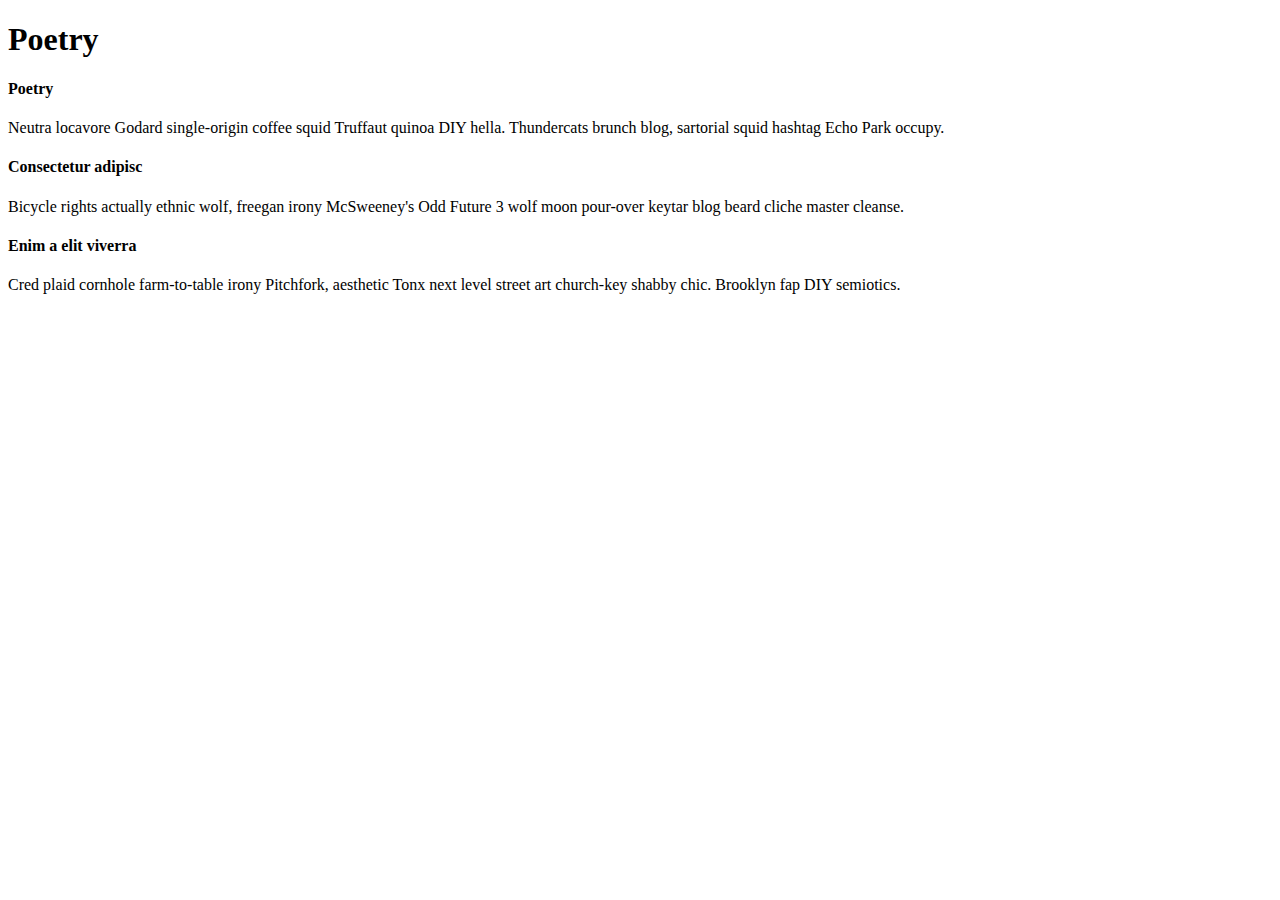
==== blank.html @ 0eae39e3 "Initial commit" ====
<!DOCTYPE html>
<html lang="en">

<head>
    <meta charset="utf-8">
    <meta http-equiv="X-UA-Compatible" content="IE=edge">
    <meta name="viewport" content="width=device-width, initial-scale=1">

    <title>Title</title>

    <meta name="description" content="">
    <meta name="keywords" content="">
    <meta name="author" content="">

    <link rel="stylesheet" href="stylesheets/style.css">

    <link rel="shortcut icon" type="image/png" href="images/favicon.png">
    <link rel="apple-touch-icon" type="image/png" href="images/apple-touch-icon.png">
</head>

<body>
    <section>
        <div class="grid">
            <div class="row">
                <div class="twelve columns">
                    <h1>Poetry</h1>
                </div>
                <div class="four columns">
                    <h4>Poetry</h4>
                    <p>Neutra locavore Godard single-origin coffee squid Truffaut quinoa DIY hella. Thundercats brunch blog, sartorial squid hashtag Echo Park occupy.</p>
                </div>
                <div class="four columns">
                    <h4>Consectetur adipisc</h4>
                    <p>Bicycle rights actually ethnic wolf, freegan irony McSweeney's Odd Future 3 wolf moon pour-over keytar blog beard cliche master cleanse.</p>
                </div>
                <div class="four columns">
                    <h4>Enim a elit viverra</h4>
                    <p>Cred plaid cornhole farm-to-table irony Pitchfork, aesthetic Tonx next level street art church-key shabby chic. Brooklyn fap DIY semiotics.</p>
                </div>
            </div>
        </div>
    </section>
</body>

</html>
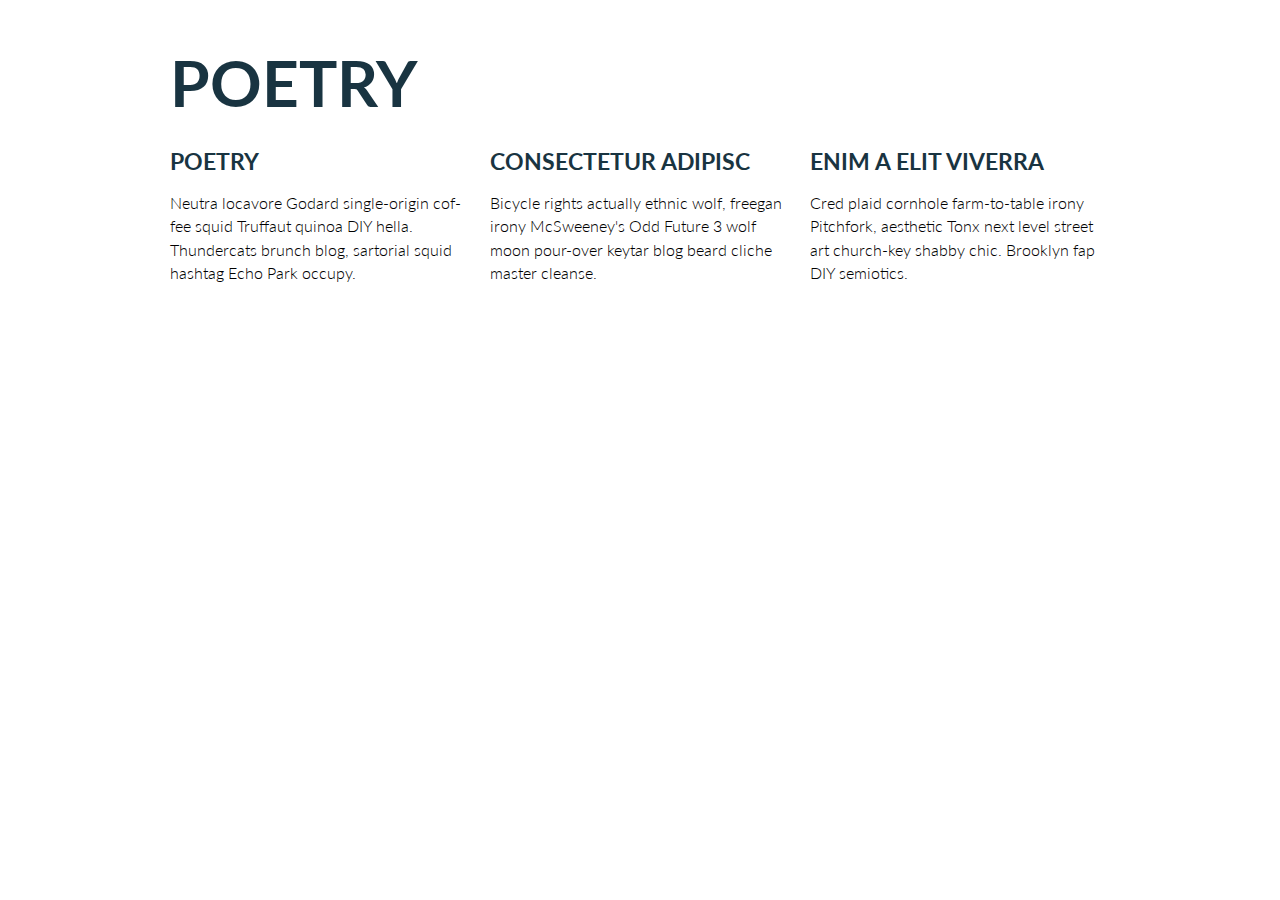
==== commit 47863574: "New button styles, new striped table colours, fixed wrong stylesheet inclusion in blank template" ====
--- a/blank.html
+++ b/blank.html
@@ -12,7 +12,7 @@
     <meta name="keywords" content="">
     <meta name="author" content="">
 
-    <link rel="stylesheet" href="stylesheets/style.css">
+    <link rel="stylesheet" href="stylesheets/poetry.css">
 
     <link rel="shortcut icon" type="image/png" href="images/favicon.png">
     <link rel="apple-touch-icon" type="image/png" href="images/apple-touch-icon.png">
--- a/stylesheets/poetry.css
+++ b/stylesheets/poetry.css
@@ -0,0 +1,1082 @@
+@import url("http://fonts.googleapis.com/css?family=Lato:300,700,300italic,700italic");
+
+@import url("http://fonts.googleapis.com/css?family=Lato:300,700,300italic,700italic");
+
+@import url("http://fonts.googleapis.com/css?family=Lato:300,700,300italic,700italic");
+/*! normalize.css v3.0.1 | MIT License | git.io/normalize */
+/**
+ * 1. Set default font family to sans-serif.
+ * 2. Prevent iOS text size adjust after orientation change, without disabling
+ *    user zoom.
+ */
+html {
+  font-family: sans-serif;
+  /* 1 */
+
+  -ms-text-size-adjust: 100%;
+  -webkit-text-size-adjust: 100%;
+  /* 2 */
+
+}
+/**
+ * Remove default margin.
+ */
+body {
+  margin: 0;
+}
+/* HTML5 display definitions
+   ========================================================================== */
+/**
+ * Correct `block` display not defined for any HTML5 element in IE 8/9.
+ * Correct `block` display not defined for `details` or `summary` in IE 10/11 and Firefox.
+ * Correct `block` display not defined for `main` in IE 11.
+ */
+article,
+aside,
+details,
+figcaption,
+figure,
+footer,
+header,
+hgroup,
+main,
+nav,
+section,
+summary {
+  display: block;
+}
+/**
+ * 1. Correct `inline-block` display not defined in IE 8/9.
+ * 2. Normalize vertical alignment of `progress` in Chrome, Firefox, and Opera.
+ */
+audio,
+canvas,
+progress,
+video {
+  display: inline-block;
+  /* 1 */
+
+  vertical-align: baseline;
+  /* 2 */
+
+}
+/**
+ * Prevent modern browsers from displaying `audio` without controls.
+ * Remove excess height in iOS 5 devices.
+ */
+audio:not([controls]) {
+  display: none;
+  height: 0;
+}
+/**
+ * Address `[hidden]` styling not present in IE 8/9/10.
+ * Hide the `template` element in IE 8/9/11, Safari, and Firefox < 22.
+ */
+[hidden],
+template {
+  display: none;
+}
+/* Links
+   ========================================================================== */
+/**
+ * Remove the gray background color from active links in IE 10.
+ */
+a {
+  background: transparent;
+}
+/**
+ * Improve readability when focused and also mouse hovered in all browsers.
+ */
+a:active,
+a:hover {
+  outline: 0;
+}
+/* Text-level semantics
+   ========================================================================== */
+/**
+ * Address styling not present in IE 8/9/10/11, Safari, and Chrome.
+ */
+abbr[title] {
+  border-bottom: 1px dotted;
+}
+/**
+ * Address style set to `bolder` in Firefox 4+, Safari, and Chrome.
+ */
+b,
+strong {
+  font-weight: bold;
+}
+/**
+ * Address styling not present in Safari and Chrome.
+ */
+dfn {
+  font-style: italic;
+}
+/**
+ * Address variable `h1` font-size and margin within `section` and `article`
+ * contexts in Firefox 4+, Safari, and Chrome.
+ */
+h1 {
+  font-size: 2em;
+  margin: 0.67em 0;
+}
+/**
+ * Address styling not present in IE 8/9.
+ */
+mark {
+  background: #ff0;
+  color: #000;
+}
+/**
+ * Address inconsistent and variable font size in all browsers.
+ */
+small {
+  font-size: 80%;
+}
+/**
+ * Prevent `sub` and `sup` affecting `line-height` in all browsers.
+ */
+sub,
+sup {
+  font-size: 75%;
+  line-height: 0;
+  position: relative;
+  vertical-align: baseline;
+}
+sup {
+  top: -0.5em;
+}
+sub {
+  bottom: -0.25em;
+}
+/* Embedded content
+   ========================================================================== */
+/**
+ * Remove border when inside `a` element in IE 8/9/10.
+ */
+img {
+  border: 0;
+}
+/**
+ * Correct overflow not hidden in IE 9/10/11.
+ */
+svg:not(:root) {
+  overflow: hidden;
+}
+/* Grouping content
+   ========================================================================== */
+/**
+ * Address margin not present in IE 8/9 and Safari.
+ */
+figure {
+  margin: 1em 40px;
+}
+/**
+ * Address differences between Firefox and other browsers.
+ */
+hr {
+  -moz-box-sizing: content-box;
+  box-sizing: content-box;
+  height: 0;
+}
+/**
+ * Contain overflow in all browsers.
+ */
+pre {
+  overflow: auto;
+}
+/**
+ * Address odd `em`-unit font size rendering in all browsers.
+ */
+code,
+kbd,
+pre,
+samp {
+  font-family: monospace, monospace;
+  font-size: 1em;
+}
+/* Forms
+   ========================================================================== */
+/**
+ * Known limitation: by default, Chrome and Safari on OS X allow very limited
+ * styling of `select`, unless a `border` property is set.
+ */
+/**
+ * 1. Correct color not being inherited.
+ *    Known issue: affects color of disabled elements.
+ * 2. Correct font properties not being inherited.
+ * 3. Address margins set differently in Firefox 4+, Safari, and Chrome.
+ */
+button,
+input,
+optgroup,
+select,
+textarea {
+  color: inherit;
+  /* 1 */
+
+  font: inherit;
+  /* 2 */
+
+  margin: 0;
+  /* 3 */
+
+}
+/**
+ * Address `overflow` set to `hidden` in IE 8/9/10/11.
+ */
+button {
+  overflow: visible;
+}
+/**
+ * Address inconsistent `text-transform` inheritance for `button` and `select`.
+ * All other form control elements do not inherit `text-transform` values.
+ * Correct `button` style inheritance in Firefox, IE 8/9/10/11, and Opera.
+ * Correct `select` style inheritance in Firefox.
+ */
+button,
+select {
+  text-transform: none;
+}
+/**
+ * 1. Avoid the WebKit bug in Android 4.0.* where (2) destroys native `audio`
+ *    and `video` controls.
+ * 2. Correct inability to style clickable `input` types in iOS.
+ * 3. Improve usability and consistency of cursor style between image-type
+ *    `input` and others.
+ */
+button,
+html input[type="button"],
+input[type="reset"],
+input[type="submit"] {
+  -webkit-appearance: button;
+  /* 2 */
+
+  cursor: pointer;
+  /* 3 */
+
+}
+/**
+ * Re-set default cursor for disabled elements.
+ */
+button[disabled],
+html input[disabled] {
+  cursor: default;
+}
+/**
+ * Remove inner padding and border in Firefox 4+.
+ */
+button::-moz-focus-inner,
+input::-moz-focus-inner {
+  border: 0;
+  padding: 0;
+}
+/**
+ * Address Firefox 4+ setting `line-height` on `input` using `!important` in
+ * the UA stylesheet.
+ */
+input {
+  line-height: normal;
+}
+/**
+ * It's recommended that you don't attempt to style these elements.
+ * Firefox's implementation doesn't respect box-sizing, padding, or width.
+ *
+ * 1. Address box sizing set to `content-box` in IE 8/9/10.
+ * 2. Remove excess padding in IE 8/9/10.
+ */
+input[type="checkbox"],
+input[type="radio"] {
+  box-sizing: border-box;
+  /* 1 */
+
+  padding: 0;
+  /* 2 */
+
+}
+/**
+ * Fix the cursor style for Chrome's increment/decrement buttons. For certain
+ * `font-size` values of the `input`, it causes the cursor style of the
+ * decrement button to change from `default` to `text`.
+ */
+input[type="number"]::-webkit-inner-spin-button,
+input[type="number"]::-webkit-outer-spin-button {
+  height: auto;
+}
+/**
+ * 1. Address `appearance` set to `searchfield` in Safari and Chrome.
+ * 2. Address `box-sizing` set to `border-box` in Safari and Chrome
+ *    (include `-moz` to future-proof).
+ */
+input[type="search"] {
+  -webkit-appearance: textfield;
+  /* 1 */
+
+  -moz-box-sizing: content-box;
+  -webkit-box-sizing: content-box;
+  /* 2 */
+
+  box-sizing: content-box;
+}
+/**
+ * Remove inner padding and search cancel button in Safari and Chrome on OS X.
+ * Safari (but not Chrome) clips the cancel button when the search input has
+ * padding (and `textfield` appearance).
+ */
+input[type="search"]::-webkit-search-cancel-button,
+input[type="search"]::-webkit-search-decoration {
+  -webkit-appearance: none;
+}
+/**
+ * Define consistent border, margin, and padding.
+ */
+fieldset {
+  border: 1px solid #c0c0c0;
+  margin: 0 2px;
+  padding: 0.35em 0.625em 0.75em;
+}
+/**
+ * 1. Correct `color` not being inherited in IE 8/9/10/11.
+ * 2. Remove padding so people aren't caught out if they zero out fieldsets.
+ */
+legend {
+  border: 0;
+  /* 1 */
+
+  padding: 0;
+  /* 2 */
+
+}
+/**
+ * Remove default vertical scrollbar in IE 8/9/10/11.
+ */
+textarea {
+  overflow: auto;
+}
+/**
+ * Don't inherit the `font-weight` (applied by a rule above).
+ * NOTE: the default cannot safely be changed in Chrome and Safari on OS X.
+ */
+optgroup {
+  font-weight: bold;
+}
+/* Tables
+   ========================================================================== */
+/**
+ * Remove most spacing between table cells.
+ */
+table {
+  border-collapse: collapse;
+  border-spacing: 0;
+}
+td,
+th {
+  padding: 0;
+}
+/* GRID
+Useful classes
+ * grid - grid container encapsulating rows or columns
+ * row - optional container used to clear some columns not to overflow, has modifiers such as .slim or .natural-padding to modify spacing
+ * one column ... twelve columns - column classes
+ * pull right ... pull left - modifiers used to change the alignment of columns, useful when you want to avoid empty spacer column to get something to the other side
+*/
+/* VARIABLES
+To tune your rhymes to your liking
+*/
+*,
+*:before,
+*:after {
+  -moz-box-sizing: border-box;
+  -webkit-box-sizing: border-box;
+  box-sizing: border-box;
+}
+body {
+  min-width: 960px;
+}
+.grid {
+  width: 960px;
+  margin: 0 auto;
+  padding: 0;
+}
+.grid.visible .column,
+.grid.visible .columns {
+  background-color: rgba(255, 0, 0, 0.3);
+}
+.grid .column,
+.grid .columns {
+  display: inline;
+  float: left;
+  margin-left: 10px;
+  margin-right: 10px;
+}
+.grid .column.one,
+.grid .columns.one {
+  width: 60px;
+}
+.grid .column.two,
+.grid .columns.two {
+  width: 140px;
+}
+.grid .column.three,
+.grid .columns.three {
+  width: 220px;
+}
+.grid .column.four,
+.grid .columns.four {
+  width: 300px;
+}
+.grid .column.five,
+.grid .columns.five {
+  width: 380px;
+}
+.grid .column.six,
+.grid .columns.six {
+  width: 460px;
+}
+.grid .column.seven,
+.grid .columns.seven {
+  width: 540px;
+}
+.grid .column.eight,
+.grid .columns.eight {
+  width: 620px;
+}
+.grid .column.nine,
+.grid .columns.nine {
+  width: 700px;
+}
+.grid .column.ten,
+.grid .columns.ten {
+  width: 780px;
+}
+.grid .column.eleven,
+.grid .columns.eleven {
+  width: 860px;
+}
+.grid .column.twelve,
+.grid .columns.twelve {
+  width: 940px;
+}
+.grid .offset-by-one {
+  margin-left: 80px;
+}
+.grid .offset-by-two {
+  margin-left: 160px;
+}
+.grid .offset-by-three {
+  margin-left: 240px;
+}
+.grid .offset-by-four {
+  margin-left: 320px;
+}
+.grid .offset-by-five {
+  margin-left: 400px;
+}
+.grid .offset-by-six {
+  margin-left: 480px;
+}
+.grid .offset-by-seven {
+  margin-left: 560px;
+}
+.grid .offset-by-eight {
+  margin-left: 640px;
+}
+.grid .offset-by-nine {
+  margin-left: 720px;
+}
+.grid .offset-by-ten {
+  margin-left: 800px;
+}
+.grid .offset-by-eleven {
+  margin-left: 880px;
+}
+@media only screen and (max-width: 767px) {
+  body {
+    font-size: 90%;
+    min-width: 100%;
+  }
+  .grid {
+    width: 100%;
+  }
+  .grid .columns,
+  .grid .column {
+    margin: 0;
+    padding-left: 1em;
+    padding-right: 1em;
+  }
+  .grid .column.one,
+  .grid .columns.one,
+  .grid .column.two,
+  .grid .columns.two,
+  .grid .column.three,
+  .grid .columns.three,
+  .grid .column.four,
+  .grid .columns.four,
+  .grid .column.five,
+  .grid .columns.five,
+  .grid .column.six,
+  .grid .columns.six,
+  .grid .column.seven,
+  .grid .columns.seven,
+  .grid .column.eight,
+  .grid .columns.eight,
+  .grid .column.nine,
+  .grid .columns.nine,
+  .grid .column.ten,
+  .grid .columns.ten,
+  .grid .column.eleven,
+  .grid .columns.eleven,
+  .grid .column.twelve,
+  .grid .columns.twelve {
+    width: 100%;
+  }
+  .grid .offset-by-one,
+  .grid .offset-by-two,
+  .grid .offset-by-three,
+  .grid .offset-by-four,
+  .grid .offset-by-five,
+  .grid .offset-by-six,
+  .grid .offset-by-seven,
+  .grid .offset-by-eight,
+  .grid .offset-by-nine,
+  .grid .offset-by-ten,
+  .grid .offset-by-eleven {
+    margin: 0;
+  }
+}
+.grid:after,
+.row:before,
+.row:after {
+  clear: both;
+  display: table;
+  content: " ";
+  *zoom: 1;
+}
+.row {
+  padding-top: 3em;
+  padding-bottom: 3em;
+}
+.row.slim {
+  padding: 0;
+}
+.row.natural-padding {
+  padding-top: 1em;
+  padding-bottom: 1em;
+}
+.pull.left {
+  float: left !important;
+}
+.pull.right {
+  float: right !important;
+}
+/* ELEMENTS
+Individual element styles and utility classes.
+*/
+/* VARIABLES
+To tune your rhymes to your liking
+*/
+::selection {
+  background: #4ea3cc;
+  text-shadow: none;
+}
+::-moz-selection {
+  background: #4ea3cc;
+  text-shadow: none;
+}
+html {
+  font-size: 1em;
+}
+body {
+  font-family: "Lato", sans-serif;
+  font-weight: 300;
+  line-height: 1.45;
+  hyphens: auto;
+  word-wrap: break-word;
+}
+p {
+  margin-bottom: 1.3em;
+}
+a,
+a:visited {
+  color: #4ea3cc;
+  text-decoration: none;
+}
+a:hover,
+a:focus {
+  color: rgba(78, 163, 204, 0.8);
+}
+small,
+.small.font {
+  font-size: 0.707em;
+  letter-spacing: 0;
+}
+.large.font {
+  font-size: 1.999em;
+}
+h1,
+h2,
+h3,
+h4,
+h5,
+h6 {
+  font-weight: 700;
+  line-height: 1.1;
+  text-rendering: optimizeLegibility;
+  margin: 0 0 0.5em;
+  color: #193441;
+  text-transform: uppercase;
+}
+h1 {
+  font-size: 3.998em;
+}
+h2 {
+  font-size: 2.827em;
+}
+h3 {
+  font-size: 1.999em;
+}
+h4 {
+  font-size: 1.414em;
+}
+h5 {
+  font-size: 1em;
+  color: #4ea3cc;
+  text-transform: uppercase;
+}
+h6 {
+  font-size: 0.707em;
+  color: #4ea3cc;
+  text-transform: uppercase;
+}
+abbr,
+acronym,
+blockquote,
+code,
+dir,
+kbd,
+listing,
+plaintext,
+q,
+samp,
+tt,
+var,
+xmp {
+  hyphens: none;
+  /* W3C standard */
+
+}
+.wrap {
+  word-wrap: normal;
+}
+.inherit-wrap {
+  word-wrap: auto;
+}
+img,
+canvas,
+iframe,
+video,
+svg {
+  max-width: 100%;
+}
+.background.image {
+  background-repeat: no-repeat;
+  background-image: url(../images/background.jpg);
+  background-position: center center;
+  background-size: cover;
+  min-height: 900px;
+}
+.background.light {
+  background-color: #f2f6f7;
+  color: #0e1d24;
+}
+.background.light h1,
+.background.light h2,
+.background.light h3,
+.background.light h4 {
+  color: #0e1d24;
+}
+.background.white {
+  background-color: #ffffff;
+}
+.background.primary {
+  background-color: #4ea3cc;
+}
+.background.dark {
+  background-color: #193441;
+}
+.background.black {
+  background-color: #0e1d24;
+}
+.background.dark,
+.background.black,
+.background.primary {
+  color: #ffffff;
+}
+.background.dark h1,
+.background.black h1,
+.background.primary h1,
+.background.dark h2,
+.background.black h2,
+.background.primary h2,
+.background.dark h3,
+.background.black h3,
+.background.primary h3,
+.background.dark h4,
+.background.black h4,
+.background.primary h4,
+.background.dark h5,
+.background.black h5,
+.background.primary h5,
+.background.dark h6,
+.background.black h6,
+.background.primary h6 {
+  color: #ffffff;
+}
+.background.dark input[type="text"],
+.background.black input[type="text"],
+.background.primary input[type="text"],
+.background.dark input[type="password"],
+.background.black input[type="password"],
+.background.primary input[type="password"],
+.background.dark input[type="email"],
+.background.black input[type="email"],
+.background.primary input[type="email"],
+.background.dark input[type="search"],
+.background.black input[type="search"],
+.background.primary input[type="search"],
+.background.dark input[type="url"],
+.background.black input[type="url"],
+.background.primary input[type="url"],
+.background.dark textarea,
+.background.black textarea,
+.background.primary textarea,
+.background.dark select,
+.background.black select,
+.background.primary select {
+  border-color: #ffffff;
+}
+.background.dark input[type="text"]:focus,
+.background.black input[type="text"]:focus,
+.background.primary input[type="text"]:focus,
+.background.dark input[type="password"]:focus,
+.background.black input[type="password"]:focus,
+.background.primary input[type="password"]:focus,
+.background.dark input[type="email"]:focus,
+.background.black input[type="email"]:focus,
+.background.primary input[type="email"]:focus,
+.background.dark input[type="search"]:focus,
+.background.black input[type="search"]:focus,
+.background.primary input[type="search"]:focus,
+.background.dark input[type="url"]:focus,
+.background.black input[type="url"]:focus,
+.background.primary input[type="url"]:focus,
+.background.dark textarea:focus,
+.background.black textarea:focus,
+.background.primary textarea:focus,
+.background.dark select:focus,
+.background.black select:focus,
+.background.primary select:focus {
+  border-color: #4ea3cc;
+}
+input[type="submit"],
+input[type="reset"],
+input[type="button"],
+button,
+.button {
+  margin-bottom: 1em;
+  padding: 0.7em 1em;
+  display: inline-block;
+  border-radius: 4px;
+  text-transform: uppercase;
+  cursor: pointer;
+  font-weight: 700;
+  text-decoration: none;
+  border: 1px solid #193441;
+  color: #193441;
+  background-color: transparent;
+  outline: none;
+}
+input[type="submit"],
+input[type="reset"],
+input[type="button"],
+button,
+.button,
+input[type="submit"]:visited,
+input[type="reset"]:visited,
+input[type="button"]:visited,
+button:visited,
+.button:visited {
+  color: #193441;
+}
+input[type="submit"].primary,
+input[type="reset"].primary,
+input[type="button"].primary,
+button.primary,
+.button.primary {
+  border: none;
+  background: #4ea3cc;
+  color: #ffffff;
+}
+input[type="submit"]:active,
+input[type="reset"]:active,
+input[type="button"]:active,
+button:active,
+.button:active {
+  position: relative;
+  top: 1px;
+}
+input[type="submit"]:hover,
+input[type="reset"]:hover,
+input[type="button"]:hover,
+button:hover,
+.button:hover {
+  text-decoration: none;
+  background-color: #193441;
+  color: #ffffff;
+}
+.primary.background input[type="submit"]:hover,
+.primary.background input[type="reset"]:hover,
+.primary.background input[type="button"]:hover,
+.primary.background button:hover,
+.primary.background .button:hover {
+  color: #4ea3cc;
+}
+.light.background input[type="submit"]:hover,
+.light.background input[type="reset"]:hover,
+.light.background input[type="button"]:hover,
+.light.background button:hover,
+.light.background .button:hover {
+  color: #f2f6f7;
+}
+.dark.background input[type="submit"]:hover,
+.dark.background input[type="reset"]:hover,
+.dark.background input[type="button"]:hover,
+.dark.background button:hover,
+.dark.background .button:hover {
+  color: #193441;
+}
+.dark.background input[type="submit"],
+.dark.background input[type="reset"],
+.dark.background input[type="button"],
+.dark.background button,
+.dark.background .button,
+.primary.background input[type="submit"],
+.primary.background input[type="reset"],
+.primary.background input[type="button"],
+.primary.background button,
+.primary.background .button,
+input[type="submit"].white,
+input[type="reset"].white,
+input[type="button"].white,
+button.white,
+.button.white {
+  border-color: #ffffff;
+  color: #ffffff;
+}
+.dark.background input[type="submit"]:hover,
+.dark.background input[type="reset"]:hover,
+.dark.background input[type="button"]:hover,
+.dark.background button:hover,
+.dark.background .button:hover,
+.primary.background input[type="submit"]:hover,
+.primary.background input[type="reset"]:hover,
+.primary.background input[type="button"]:hover,
+.primary.background button:hover,
+.primary.background .button:hover,
+input[type="submit"].white:hover,
+input[type="reset"].white:hover,
+input[type="button"].white:hover,
+button.white:hover,
+.button.white:hover {
+  background: #ffffff;
+}
+input[type="submit"].stretched,
+input[type="reset"].stretched,
+input[type="button"].stretched,
+button.stretched,
+.button.stretched {
+  width: 100%;
+  padding-left: 0;
+  padding-right: 0;
+  text-align: center;
+}
+input[type="submit"].disabled,
+input[type="reset"].disabled,
+input[type="button"].disabled,
+button.disabled,
+.button.disabled {
+  border: none !important;
+  color: #808080 !important;
+  background: #cccccc !important;
+  top: 0px !important;
+}
+form,
+fieldset {
+  border: 0;
+  margin: 0;
+  padding: 0;
+  margin-bottom: 2em;
+  width: 100%;
+}
+textarea {
+  resize: vertical;
+}
+input[type="text"],
+input[type="password"],
+input[type="email"],
+input[type="search"],
+input[type="url"],
+textarea,
+select {
+  display: block;
+  outline: none;
+  padding: 0.7em 1em 0.7em 1em;
+  background-color: transparent;
+  border: 1px solid #193441;
+  border-radius: 4px;
+}
+input[type="text"].stretched,
+input[type="password"].stretched,
+input[type="email"].stretched,
+input[type="search"].stretched,
+input[type="url"].stretched,
+textarea.stretched,
+select.stretched {
+  width: 100%;
+}
+input[type="text"]:focus,
+input[type="password"]:focus,
+input[type="email"]:focus,
+input[type="search"]:focus,
+input[type="url"]:focus,
+textarea:focus,
+select:focus {
+  border: 1px solid #4ea3cc;
+  color: inherit;
+}
+input[type="checkbox"] {
+  display: inline;
+}
+table.table th,
+table.table td {
+  border-left: 1px solid rgba(125, 125, 125, 0.2);
+  border-width: 0 0 0 1px;
+  padding: 0.5em 1em;
+}
+table.table th:first-child,
+table.table td:first-child {
+  border-left: none;
+}
+table.striped tr:nth-child(2n-1) td {
+  background-color: rgba(125, 125, 125, 0.2);
+}
+ul.unstyled {
+  margin: 0;
+  padding: 0;
+  list-style: none;
+}
+ul.inlined > li {
+  display: inline-block;
+}
+ul.spaced > li {
+  margin-left: 2em;
+}
+.hidden {
+  display: none !important;
+  visibility: hidden;
+}
+.invisible {
+  visibility: hidden;
+}
+.overflow-container {
+  overflow-y: scroll;
+}
+.clip {
+  overflow: hidden;
+}
+.dot {
+  border-radius: 50%;
+}
+.inlined {
+  display: inline-block;
+}
+.centered {
+  text-align: center;
+}
+.right-aligned {
+  text-align: right;
+}
+/* SECTIONS
+Classes used to style sections to bootstrap your design.
+
+ * Header - with menu and Logo
+ * Hero - with clear message and CTA
+ * Featurette - with clear message
+ * Footer - for top level navigation and social media
+
+Each section can use different color for background when modified with
+.light.background - light colour
+.dark.background - dark colour
+.primary.background - primary colour
+.image.background - image background
+
+*/
+/* VARIABLES
+To tune your rhymes to your liking
+*/
+header {
+  padding-top: 2em;
+}
+header a,
+header a:visited {
+  text-decoration: none;
+  color: #ffffff;
+  font-weight: 700;
+}
+header a:hover,
+header a:focus {
+  text-decoration: underline;
+  color: #ffffff;
+}
+header nav {
+  font-size: 14px;
+  text-transform: uppercase;
+}
+section.hero {
+  background-color: transparent;
+  color: #ffffff;
+}
+section.hero h1 {
+  font-size: 5em;
+  color: #ffffff;
+  text-transform: uppercase;
+  font-weight: 700;
+  margin: 0;
+}
+section.hero button,
+section.hero .button {
+  padding: 1em 2em;
+  font-size: 18px;
+  border-width: 2px;
+  border-radius: 8px;
+  margin-bottom: 2em;
+}
+section.featurette {
+  text-align: center;
+}
+section.featurette h2 {
+  margin-left: auto;
+  margin-right: auto;
+  max-width: 80%;
+}
+section.featurette p {
+  font-size: 1.5em;
+  margin-left: auto;
+  margin-right: auto;
+  max-width: 80%;
+}
+footer a,
+footer a:visited {
+  text-decoration: none;
+  color: inherit;
+}
